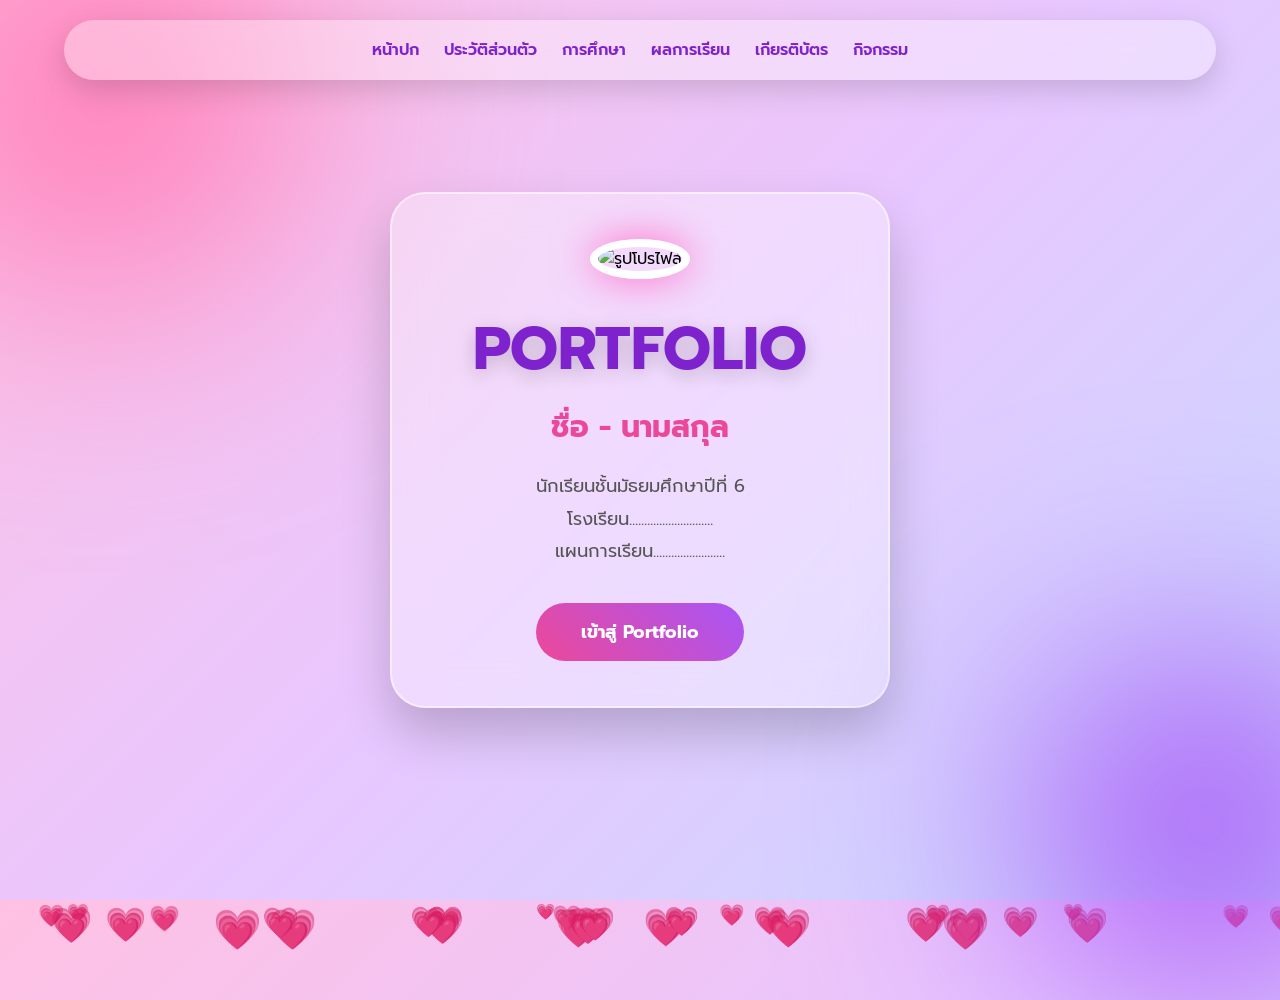
==== index.html @ 2bdcad95 "Update index.html" ====
<!DOCTYPE html>
<html lang="th">

<head>

<meta charset="UTF-8">

<meta name="viewport" content="width=device-width, initial-scale=1.0">

<title>Portfolio</title>


<link href="https://fonts.googleapis.com/css2?family=Prompt:wght@300;400;500;600;700&display=swap" rel="stylesheet">


<style>

/* =====================
   RESET
===================== */

*{
    margin:0;
    padding:0;
    box-sizing:border-box;
    font-family:'Prompt',sans-serif;
}


/* =====================
   BACKGROUND
===================== */

body{

    min-height:100vh;

    overflow:hidden;

    background:

    linear-gradient(
        135deg,
        #ffc1e3,
        #e8c7ff,
        #c7d9ff
    );

}


/* แสงพื้นหลัง */

body::before{

    content:"";

    position:absolute;

    width:400px;

    height:400px;

    background:#ff7eb9;

    border-radius:50%;

    filter:blur(120px);

    top:-100px;

    left:-100px;

}


body::after{

    content:"";

    position:absolute;

    width:350px;

    height:350px;

    background:#a855f7;

    border-radius:50%;

    filter:blur(120px);

    bottom:-100px;

    right:-100px;

}


/* =====================
       MENU
===================== */


nav{

    position:fixed;

    top:20px;

    left:50%;

    transform:translateX(-50%);

    width:90%;

    padding:18px;

    display:flex;

    justify-content:center;

    gap:25px;


    background:rgba(255,255,255,.35);

    backdrop-filter:blur(15px);


    border-radius:50px;


    box-shadow:
    0 10px 30px rgba(0,0,0,.15);


    z-index:10;

}



nav a{

    text-decoration:none;

    color:#7e22ce;

    font-weight:600;

    transition:.3s;

}



nav a:hover{

    color:#ec4899;

    transform:translateY(-5px);

}



/* =====================
       HERO
===================== */


.hero{

    height:100vh;

    display:flex;

    justify-content:center;

    align-items:center;

    position:relative;

}



/* =====================
       CARD
===================== */


.profile-box{


    width:500px;


    padding:45px;


    text-align:center;


    background:

    rgba(255,255,255,.35);


    backdrop-filter:blur(20px);


    border-radius:35px;


    border:

    2px solid rgba(255,255,255,.5);


    box-shadow:

    0 25px 50px rgba(0,0,0,.2);


    animation:show 1.2s;


}



/* animation */

@keyframes show{


from{

    opacity:0;

    transform:translateY(80px);

}


to{

    opacity:1;

    transform:translateY(0);

}

}



/* =====================
       PROFILE IMAGE
===================== */


.profile{


    width:200px;

    height:200px;


    border-radius:50%;


    object-fit:cover;


    border:

    8px solid white;


    box-shadow:

    0 0 40px #ff6ec7;


    animation:float 3s infinite;

}



@keyframes float{


50%{

    transform:translateY(-15px);

}


}



/* =====================
       TEXT
===================== */


h1{


    margin-top:25px;


    font-size:60px;


    color:#7e22ce;


    text-shadow:

    0 5px 20px rgba(0,0,0,.2);


}



h2{


    margin-top:10px;


    font-size:30px;


    color:#ec4899;


}



p{


    margin:20px;


    font-size:18px;


    color:#555;


    line-height:1.8;


}



/* =====================
       BUTTON
===================== */


button{


    margin-top:15px;


    padding:15px 45px;


    border:none;


    border-radius:50px;


    background:

    linear-gradient(
    45deg,
    #ec4899,
    #a855f7
    );


    color:white;


    font-size:18px;


    font-weight:bold;


    cursor:pointer;


    transition:.3s;


}



button:hover{


    transform:scale(1.1);


    box-shadow:

    0 10px 30px #ec489966;


}



/* =====================
       HEART EFFECT
===================== */


.heart{

    position:absolute;

    animation:fall linear infinite;

}



@keyframes fall{


from{

    transform:

    translateY(-100px)
    rotate(0deg);

}


to{

    transform:

    translateY(110vh)
    rotate(360deg);

}


}



/* =====================
       MOBILE
===================== */


@media(max-width:700px){


nav{

    gap:12px;

    flex-wrap:wrap;

}


nav a{

    font-size:13px;

}



.profile-box{

    width:90%;

    padding:30px;

}



.profile{

    width:150px;

    height:150px;

}



h1{

    font-size:40px;

}



h2{

    font-size:22px;

}


}



</style>

</head>


<body>


<!-- MENU -->

<nav>

<a href="#">หน้าปก</a>

<a href="profile.html">ประวัติส่วนตัว</a>

<a href="education.html">การศึกษา</a>

<a href="grades.html">ผลการเรียน</a>

<a href="certificates.html">เกียรติบัตร</a>

<a href="activities.html">กิจกรรม</a>

</nav>




<!-- COVER -->


<section class="hero">


<div class="profile-box">


<img src="images/profile.jpg" class="profile" alt="รูปโปรไฟล์">


<h1>

PORTFOLIO

</h1>


<h2>

ชื่อ - นามสกุล

</h2>



<p>

นักเรียนชั้นมัธยมศึกษาปีที่ 6

<br>

โรงเรียน............................

<br>

แผนการเรียน........................

</p>



<button onclick="location.href='profile.html'">

เข้าสู่ Portfolio

</button>



</div>


</section>



<script>


// สร้างหัวใจลอย

for(let i=0;i<30;i++){


let heart=document.createElement("div");


heart.className="heart";


heart.innerHTML="💗";


heart.style.left=Math.random()*100+"vw";


heart.style.fontSize=
(15+Math.random()*25)+"px";


heart.style.animationDuration=
(5+Math.random()*5)+"s";


heart.style.animationDelay=
Math.random()*5+"s";


document.body.appendChild(heart);


}


</script>


</body>

</html>
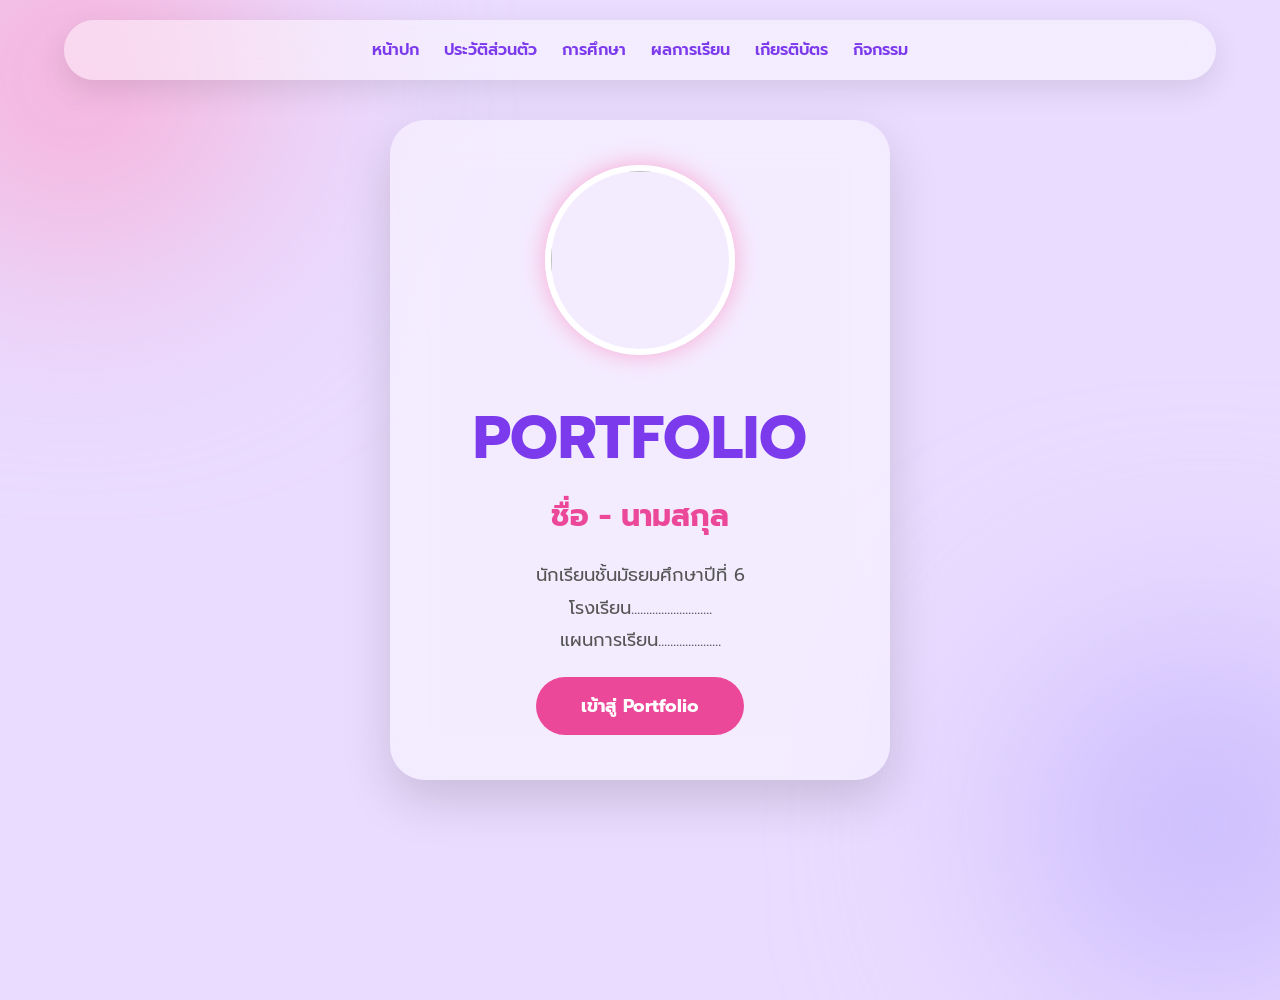
==== commit 01419528: "Update index.html" ====
--- a/index.html
+++ b/index.html
@@ -4,19 +4,17 @@
 <head>
 
 <meta charset="UTF-8">
-
 <meta name="viewport" content="width=device-width, initial-scale=1.0">
 
 <title>Portfolio</title>
 
-
 <link href="https://fonts.googleapis.com/css2?family=Prompt:wght@300;400;500;600;700&display=swap" rel="stylesheet">
 
 
 <style>
 
 /* =====================
-   RESET
+ RESET
 ===================== */
 
 *{
@@ -28,7 +26,7 @@
 
 
 /* =====================
-   BACKGROUND
+ BACKGROUND
 ===================== */
 
 body{
@@ -37,19 +35,12 @@
 
     overflow:hidden;
 
-    background:
-
-    linear-gradient(
-        135deg,
-        #ffc1e3,
-        #e8c7ff,
-        #c7d9ff
-    );
-
-}
-
-
-/* แสงพื้นหลัง */
+    background:#eadcff;
+
+}
+
+
+/* แสงพื้นหลังแบบนุ่ม */
 
 body::before{
 
@@ -57,11 +48,11 @@
 
     position:absolute;
 
-    width:400px;
-
-    height:400px;
-
-    background:#ff7eb9;
+    width:350px;
+
+    height:350px;
+
+    background:#f9a8d4;
 
     border-radius:50%;
 
@@ -84,7 +75,7 @@
 
     height:350px;
 
-    background:#a855f7;
+    background:#c4b5fd;
 
     border-radius:50%;
 
@@ -97,8 +88,9 @@
 }
 
 
-/* =====================
-       MENU
+
+/* =====================
+ NAVBAR
 ===================== */
 
 
@@ -116,6 +108,7 @@
 
     padding:18px;
 
+
     display:flex;
 
     justify-content:center;
@@ -123,16 +116,17 @@
     gap:25px;
 
 
-    background:rgba(255,255,255,.35);
+    background:rgba(255,255,255,.45);
 
     backdrop-filter:blur(15px);
 
 
-    border-radius:50px;
+    border-radius:40px;
 
 
     box-shadow:
-    0 10px 30px rgba(0,0,0,.15);
+
+    0 10px 30px rgba(0,0,0,.1);
 
 
     z-index:10;
@@ -143,10 +137,10 @@
 
 nav a{
 
+    color:#7c3aed;
+
     text-decoration:none;
 
-    color:#7e22ce;
-
     font-weight:600;
 
     transition:.3s;
@@ -154,305 +148,45 @@
 }
 
 
-
 nav a:hover{
 
     color:#ec4899;
 
-    transform:translateY(-5px);
-
-}
-
-
-
-/* =====================
-       HERO
-===================== */
-
-
-.hero{
-
-    height:100vh;
-
-    display:flex;
-
-    justify-content:center;
-
-    align-items:center;
-
-    position:relative;
-
-}
-
-
-
-/* =====================
-       CARD
-===================== */
-
-
-.profile-box{
-
-
-    width:500px;
-
-
-    padding:45px;
-
-
-    text-align:center;
-
-
-    background:
-
-    rgba(255,255,255,.35);
-
-
-    backdrop-filter:blur(20px);
-
-
-    border-radius:35px;
-
-
-    border:
-
-    2px solid rgba(255,255,255,.5);
-
-
-    box-shadow:
-
-    0 25px 50px rgba(0,0,0,.2);
-
-
-    animation:show 1.2s;
-
-
-}
-
-
-
-/* animation */
-
-@keyframes show{
+}
+
+
+
+/* =====================
+ ดาวตก
+===================== */
+
+
+.star{
+
+    position:absolute;
+
+    top:-50px;
+
+    color:#ffffff;
+
+    opacity:.45;
+
+    animation:fall linear infinite;
+
+    z-index:1;
+
+}
+
+
+
+@keyframes fall{
 
 
 from{
 
-    opacity:0;
-
-    transform:translateY(80px);
-
-}
-
-
-to{
-
-    opacity:1;
-
-    transform:translateY(0);
-
-}
-
-}
-
-
-
-/* =====================
-       PROFILE IMAGE
-===================== */
-
-
-.profile{
-
-
-    width:200px;
-
-    height:200px;
-
-
-    border-radius:50%;
-
-
-    object-fit:cover;
-
-
-    border:
-
-    8px solid white;
-
-
-    box-shadow:
-
-    0 0 40px #ff6ec7;
-
-
-    animation:float 3s infinite;
-
-}
-
-
-
-@keyframes float{
-
-
-50%{
-
-    transform:translateY(-15px);
-
-}
-
-
-}
-
-
-
-/* =====================
-       TEXT
-===================== */
-
-
-h1{
-
-
-    margin-top:25px;
-
-
-    font-size:60px;
-
-
-    color:#7e22ce;
-
-
-    text-shadow:
-
-    0 5px 20px rgba(0,0,0,.2);
-
-
-}
-
-
-
-h2{
-
-
-    margin-top:10px;
-
-
-    font-size:30px;
-
-
-    color:#ec4899;
-
-
-}
-
-
-
-p{
-
-
-    margin:20px;
-
-
-    font-size:18px;
-
-
-    color:#555;
-
-
-    line-height:1.8;
-
-
-}
-
-
-
-/* =====================
-       BUTTON
-===================== */
-
-
-button{
-
-
-    margin-top:15px;
-
-
-    padding:15px 45px;
-
-
-    border:none;
-
-
-    border-radius:50px;
-
-
-    background:
-
-    linear-gradient(
-    45deg,
-    #ec4899,
-    #a855f7
-    );
-
-
-    color:white;
-
-
-    font-size:18px;
-
-
-    font-weight:bold;
-
-
-    cursor:pointer;
-
-
-    transition:.3s;
-
-
-}
-
-
-
-button:hover{
-
-
-    transform:scale(1.1);
-
-
-    box-shadow:
-
-    0 10px 30px #ec489966;
-
-
-}
-
-
-
-/* =====================
-       HEART EFFECT
-===================== */
-
-
-.heart{
-
-    position:absolute;
-
-    animation:fall linear infinite;
-
-}
-
-
-
-@keyframes fall{
-
-
-from{
-
     transform:
 
-    translateY(-100px)
+    translateY(-50px)
     rotate(0deg);
 
 }
@@ -473,7 +207,233 @@
 
 
 /* =====================
-       MOBILE
+ HERO
+===================== */
+
+
+.hero{
+
+    height:100vh;
+
+    display:flex;
+
+    justify-content:center;
+
+    align-items:center;
+
+    position:relative;
+
+    z-index:2;
+
+}
+
+
+
+/* =====================
+ PROFILE CARD
+===================== */
+
+
+.profile-box{
+
+
+    width:500px;
+
+    padding:45px;
+
+
+    text-align:center;
+
+
+    background:
+
+    rgba(255,255,255,.45);
+
+
+    backdrop-filter:blur(20px);
+
+
+    border-radius:35px;
+
+
+    box-shadow:
+
+    0 20px 50px rgba(0,0,0,.15);
+
+
+    animation:show 1s;
+
+}
+
+
+
+@keyframes show{
+
+
+from{
+
+opacity:0;
+
+transform:translateY(50px);
+
+}
+
+
+to{
+
+opacity:1;
+
+transform:translateY(0);
+
+}
+
+
+}
+
+
+
+/* =====================
+ PROFILE IMAGE
+===================== */
+
+
+.profile{
+
+    width:190px;
+
+    height:190px;
+
+    object-fit:cover;
+
+    border-radius:50%;
+
+
+    border:6px solid white;
+
+
+    box-shadow:
+
+    0 0 25px #f9a8d4;
+
+
+    animation:float 3s infinite;
+
+}
+
+
+
+@keyframes float{
+
+
+50%{
+
+transform:translateY(-12px);
+
+}
+
+
+}
+
+
+
+/* =====================
+ TEXT
+===================== */
+
+
+h1{
+
+    margin-top:25px;
+
+    font-size:60px;
+
+    color:#7c3aed;
+
+
+}
+
+
+
+h2{
+
+    margin-top:10px;
+
+    color:#ec4899;
+
+    font-size:30px;
+
+}
+
+
+
+p{
+
+    margin:20px;
+
+    color:#555;
+
+    font-size:18px;
+
+    line-height:1.8;
+
+}
+
+
+
+/* =====================
+ BUTTON
+===================== */
+
+
+button{
+
+
+    padding:15px 45px;
+
+
+    border:none;
+
+
+    border-radius:50px;
+
+
+    background:#ec4899;
+
+
+    color:white;
+
+
+    font-size:18px;
+
+
+    font-weight:bold;
+
+
+    cursor:pointer;
+
+
+    transition:.3s;
+
+
+}
+
+
+
+button:hover{
+
+
+    background:#8b5cf6;
+
+
+    transform:translateY(-5px);
+
+
+}
+
+
+
+/* =====================
+ MOBILE
 ===================== */
 
 
@@ -482,69 +442,65 @@
 
 nav{
 
-    gap:12px;
-
-    flex-wrap:wrap;
+gap:12px;
+
+flex-wrap:wrap;
 
 }
 
 
 nav a{
 
-    font-size:13px;
-
-}
-
+font-size:13px;
+
+}
 
 
 .profile-box{
 
-    width:90%;
-
-    padding:30px;
-
-}
-
+width:90%;
+
+padding:30px;
+
+}
 
 
 .profile{
 
-    width:150px;
-
-    height:150px;
-
-}
-
+width:150px;
+
+height:150px;
+
+}
 
 
 h1{
 
-    font-size:40px;
-
-}
-
+font-size:40px;
+
+}
 
 
 h2{
 
-    font-size:22px;
-
-}
-
-
-}
-
+font-size:22px;
+
+}
+
+
+}
 
 
 </style>
 
+
 </head>
 
 
 <body>
 
 
-<!-- MENU -->
+<!-- เมนู -->
 
 <nav>
 
@@ -564,8 +520,8 @@
 
 
 
-
-<!-- COVER -->
+<!-- ดาวตก -->
+
 
 
 <section class="hero">
@@ -574,40 +530,34 @@
 <div class="profile-box">
 
 
-<img src="images/profile.jpg" class="profile" alt="รูปโปรไฟล์">
+<img src="images/profile.jpg" class="profile">
 
 
 <h1>
-
 PORTFOLIO
-
 </h1>
 
 
 <h2>
-
 ชื่อ - นามสกุล
-
 </h2>
 
 
-
 <p>
 
 นักเรียนชั้นมัธยมศึกษาปีที่ 6
 
 <br>
 
-โรงเรียน............................
+โรงเรียน...........................
 
 <br>
 
-แผนการเรียน........................
+แผนการเรียน.....................
 
 </p>
 
 
-
 <button onclick="location.href='profile.html'">
 
 เข้าสู่ Portfolio
@@ -615,7 +565,6 @@
 </button>
 
 
-
 </div>
 
 
@@ -623,39 +572,40 @@
 
 
 
+
 <script>
 
 
-// สร้างหัวใจลอย
-
-for(let i=0;i<30;i++){
-
-
-let heart=document.createElement("div");
-
-
-heart.className="heart";
-
-
-heart.innerHTML="💗";
-
-
-heart.style.left=Math.random()*100+"vw";
-
-
-heart.style.fontSize=
-(15+Math.random()*25)+"px";
-
-
-heart.style.animationDuration=
-(5+Math.random()*5)+"s";
-
-
-heart.style.animationDelay=
-Math.random()*5+"s";
-
-
-document.body.appendChild(heart);
+// สร้างดาวตกแบบจาง ๆ
+
+for(let i=0;i<35;i++){
+
+
+let star=document.createElement("div");
+
+
+star.className="star";
+
+
+star.innerHTML="✦";
+
+
+star.style.left=Math.random()*100+"vw";
+
+
+star.style.fontSize=
+(10+Math.random()*15)+"px";
+
+
+star.style.animationDuration=
+(8+Math.random()*8)+"s";
+
+
+star.style.animationDelay=
+Math.random()*8+"s";
+
+
+document.body.appendChild(star);
 
 
 }
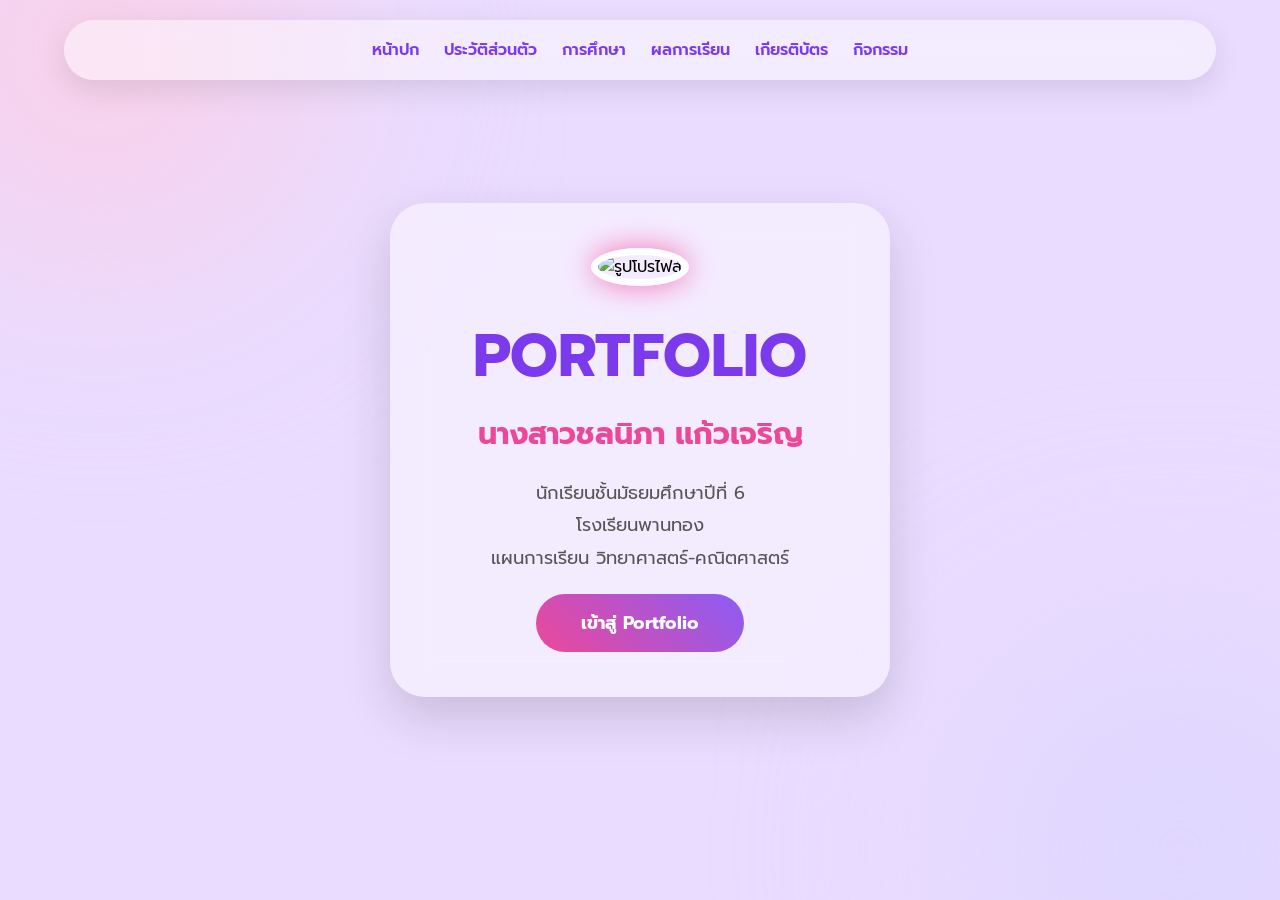
==== commit da1ed155: "Update index.html" ====
--- a/index.html
+++ b/index.html
@@ -25,6 +25,7 @@
 }
 
 
+
 /* =====================
  BACKGROUND
 ===================== */
@@ -40,48 +41,50 @@
 }
 
 
-/* แสงพื้นหลังแบบนุ่ม */
+
+/* แสงพาสเทล */
 
 body::before{
 
     content:"";
 
-    position:absolute;
-
-    width:350px;
-
-    height:350px;
-
-    background:#f9a8d4;
+    position:fixed;
+
+    width:400px;
+
+    height:400px;
+
+    background:#fbcfe8;
 
     border-radius:50%;
 
     filter:blur(120px);
 
-    top:-100px;
+    top:-150px;
 
     left:-100px;
 
 }
 
 
+
 body::after{
 
     content:"";
 
-    position:absolute;
-
-    width:350px;
-
-    height:350px;
-
-    background:#c4b5fd;
+    position:fixed;
+
+    width:400px;
+
+    height:400px;
+
+    background:#ddd6fe;
 
     border-radius:50%;
 
     filter:blur(120px);
 
-    bottom:-100px;
+    bottom:-150px;
 
     right:-100px;
 
@@ -90,9 +93,8 @@
 
 
 /* =====================
- NAVBAR
-===================== */
-
+ MENU
+===================== */
 
 nav{
 
@@ -104,24 +106,26 @@
 
     transform:translateX(-50%);
 
+
     width:90%;
 
+
+    display:flex;
+
+    justify-content:center;
+
+    gap:25px;
+
+
     padding:18px;
 
 
-    display:flex;
-
-    justify-content:center;
-
-    gap:25px;
-
-
     background:rgba(255,255,255,.45);
 
     backdrop-filter:blur(15px);
 
 
-    border-radius:40px;
+    border-radius:50px;
 
 
     box-shadow:
@@ -137,10 +141,10 @@
 
 nav a{
 
+    text-decoration:none;
+
     color:#7c3aed;
 
-    text-decoration:none;
-
     font-weight:600;
 
     transition:.3s;
@@ -148,6 +152,7 @@
 }
 
 
+
 nav a:hover{
 
     color:#ec4899;
@@ -163,16 +168,25 @@
 
 .star{
 
-    position:absolute;
+    position:fixed;
 
     top:-50px;
 
+
     color:#ffffff;
 
+
     opacity:.45;
 
+
+    text-shadow:
+
+    0 0 8px white;
+
+
     animation:fall linear infinite;
 
+
     z-index:1;
 
 }
@@ -182,7 +196,7 @@
 @keyframes fall{
 
 
-from{
+0%{
 
     transform:
 
@@ -192,7 +206,7 @@
 }
 
 
-to{
+100%{
 
     transform:
 
@@ -221,6 +235,7 @@
 
     align-items:center;
 
+
     position:relative;
 
     z-index:2;
@@ -230,7 +245,7 @@
 
 
 /* =====================
- PROFILE CARD
+ PROFILE BOX
 ===================== */
 
 
@@ -239,6 +254,7 @@
 
     width:500px;
 
+
     padding:45px;
 
 
@@ -272,48 +288,52 @@
 
 from{
 
-opacity:0;
-
-transform:translateY(50px);
+    opacity:0;
+
+    transform:translateY(60px);
 
 }
 
 
 to{
 
-opacity:1;
-
-transform:translateY(0);
-
-}
-
-
-}
-
-
-
-/* =====================
- PROFILE IMAGE
+    opacity:1;
+
+    transform:translateY(0);
+
+}
+
+
+}
+
+
+
+/* =====================
+ IMAGE
 ===================== */
 
 
 .profile{
 
-    width:190px;
-
-    height:190px;
+
+    width:200px;
+
+
+    height:200px;
+
 
     object-fit:cover;
 
+
     border-radius:50%;
 
 
-    border:6px solid white;
+    border:7px solid white;
 
 
     box-shadow:
 
-    0 0 25px #f9a8d4;
+    0 0 30px #f472b6;
 
 
     animation:float 3s infinite;
@@ -327,7 +347,7 @@
 
 50%{
 
-transform:translateY(-12px);
+    transform:translateY(-15px);
 
 }
 
@@ -345,8 +365,10 @@
 
     margin-top:25px;
 
+
     font-size:60px;
 
+
     color:#7c3aed;
 
 
@@ -356,11 +378,15 @@
 
 h2{
 
+
     margin-top:10px;
 
+
+    font-size:30px;
+
+
     color:#ec4899;
 
-    font-size:30px;
 
 }
 
@@ -368,14 +394,19 @@
 
 p{
 
+
     margin:20px;
 
+
     color:#555;
 
+
     font-size:18px;
 
+
     line-height:1.8;
 
+
 }
 
 
@@ -397,7 +428,13 @@
     border-radius:50px;
 
 
-    background:#ec4899;
+    background:
+
+    linear-gradient(
+    45deg,
+    #ec4899,
+    #8b5cf6
+    );
 
 
     color:white;
@@ -414,7 +451,6 @@
 
     transition:.3s;
 
-
 }
 
 
@@ -422,10 +458,7 @@
 button:hover{
 
 
-    background:#8b5cf6;
-
-
-    transform:translateY(-5px);
+    transform:translateY(-5px) scale(1.05);
 
 
 }
@@ -442,48 +475,44 @@
 
 nav{
 
-gap:12px;
-
-flex-wrap:wrap;
+    flex-wrap:wrap;
+
+    gap:12px;
 
 }
 
 
 nav a{
 
-font-size:13px;
-
-}
+    font-size:13px;
+
+}
+
 
 
 .profile-box{
 
-width:90%;
-
-padding:30px;
-
-}
+    width:90%;
+
+    padding:30px;
+
+}
+
 
 
 .profile{
 
-width:150px;
-
-height:150px;
-
-}
+    width:150px;
+
+    height:150px;
+
+}
+
 
 
 h1{
 
-font-size:40px;
-
-}
-
-
-h2{
-
-font-size:22px;
+    font-size:40px;
 
 }
 
@@ -497,31 +526,32 @@
 </head>
 
 
+
 <body>
 
 
-<!-- เมนู -->
+
+<!-- MENU -->
 
 <nav>
 
 <a href="#">หน้าปก</a>
 
-<a href="profile.html">ประวัติส่วนตัว</a>
-
-<a href="education.html">การศึกษา</a>
-
-<a href="grades.html">ผลการเรียน</a>
-
-<a href="certificates.html">เกียรติบัตร</a>
-
-<a href="activities.html">กิจกรรม</a>
+<a href="#">ประวัติส่วนตัว</a>
+
+<a href="#">การศึกษา</a>
+
+<a href="#">ผลการเรียน</a>
+
+<a href="#">เกียรติบัตร</a>
+
+<a href="#">กิจกรรม</a>
 
 </nav>
 
 
 
-<!-- ดาวตก -->
-
+<!-- หน้าปก -->
 
 
 <section class="hero">
@@ -530,16 +560,19 @@
 <div class="profile-box">
 
 
-<img src="images/profile.jpg" class="profile">
+<img src="images/profile.jpg" class="profile" alt="รูปโปรไฟล์">
 
 
 <h1>
+
 PORTFOLIO
+
 </h1>
 
 
 <h2>
-ชื่อ - นามสกุล
+
+นางสาวชลนิภา เเก้วเจริญ
 </h2>
 
 
@@ -549,15 +582,16 @@
 
 <br>
 
-โรงเรียน...........................
+โรงเรียนพานทอง
 
 <br>
 
-แผนการเรียน.....................
+แผนการเรียน วิทยาศาสตร์-คณิตศาสตร์
 
 </p>
 
 
+
 <button onclick="location.href='profile.html'">
 
 เข้าสู่ Portfolio
@@ -572,13 +606,15 @@
 
 
 
-
 <script>
 
 
-// สร้างดาวตกแบบจาง ๆ
-
-for(let i=0;i<35;i++){
+// =====================
+// สร้างดาวตก
+// =====================
+
+
+for(let i=0;i<60;i++){
 
 
 let star=document.createElement("div");
@@ -590,19 +626,20 @@
 star.innerHTML="✦";
 
 
-star.style.left=Math.random()*100+"vw";
+star.style.left=
+Math.random()*100+"vw";
 
 
 star.style.fontSize=
-(10+Math.random()*15)+"px";
+(10+Math.random()*18)+"px";
 
 
 star.style.animationDuration=
-(8+Math.random()*8)+"s";
+(6+Math.random()*10)+"s";
 
 
 star.style.animationDelay=
-Math.random()*8+"s";
+Math.random()*10+"s";
 
 
 document.body.appendChild(star);
@@ -614,6 +651,7 @@
 </script>
 
 
+
 </body>
 
 </html>
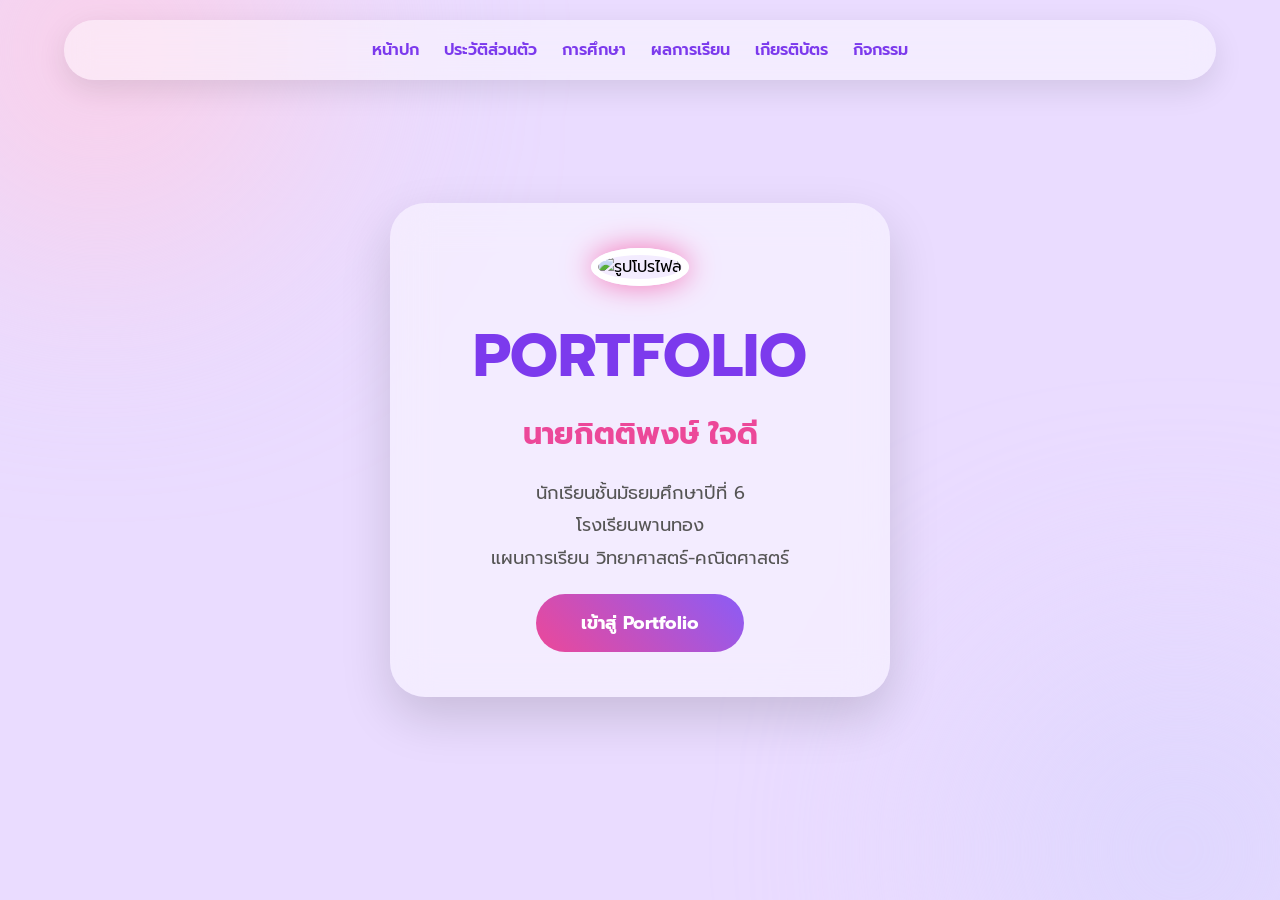
==== commit 5ac96cee: "Update index.html" ====
--- a/index.html
+++ b/index.html
@@ -549,8 +549,6 @@
 
 </nav>
 
-
-
 <!-- หน้าปก -->
 
 
@@ -568,11 +566,8 @@
 PORTFOLIO
 
 </h1>
-
-
-<h2>
-
-นางสาวชลนิภา เเก้วเจริญ
+<h2 id="student-name">
+นายกิตติพงษ์ ใจดี
 </h2>
 
 
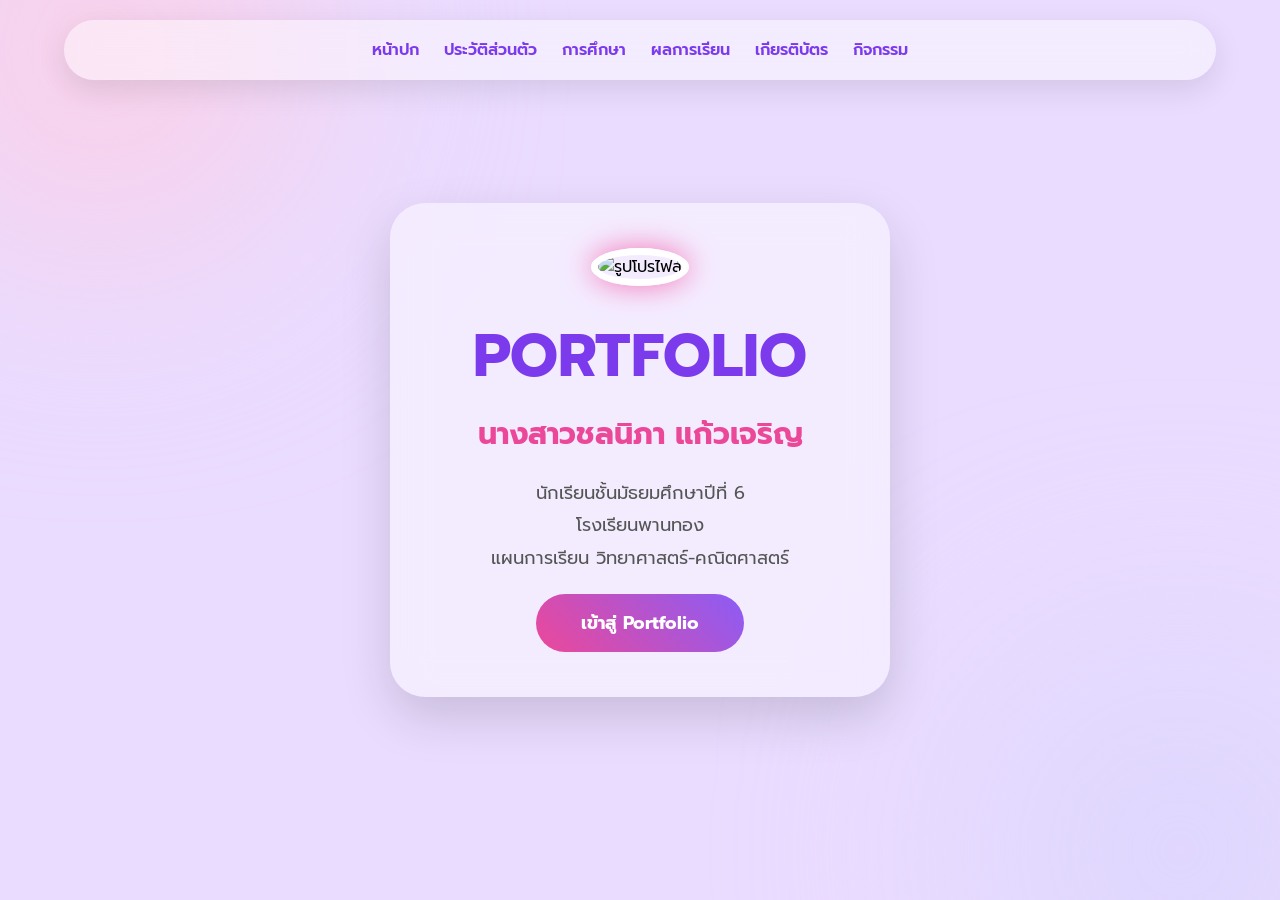
==== commit ca3b9f05: "Update index.html" ====
--- a/index.html
+++ b/index.html
@@ -559,36 +559,19 @@
 
 
 <img src="images/profile.jpg" class="profile" alt="รูปโปรไฟล์">
-
-
 <h1>
-
 PORTFOLIO
-
-</h1>
-<h2 id="student-name">
-นายกิตติพงษ์ ใจดี
+</h1><h2 id="student-name">
+นางสาวชลนิภา แก้วเจริญ
 </h2>
-
-
 <p>
-
 นักเรียนชั้นมัธยมศึกษาปีที่ 6
-
 <br>
-
 โรงเรียนพานทอง
-
 <br>
-
 แผนการเรียน วิทยาศาสตร์-คณิตศาสตร์
-
 </p>
-
-
-
 <button onclick="location.href='profile.html'">
-
 เข้าสู่ Portfolio
 
 </button>
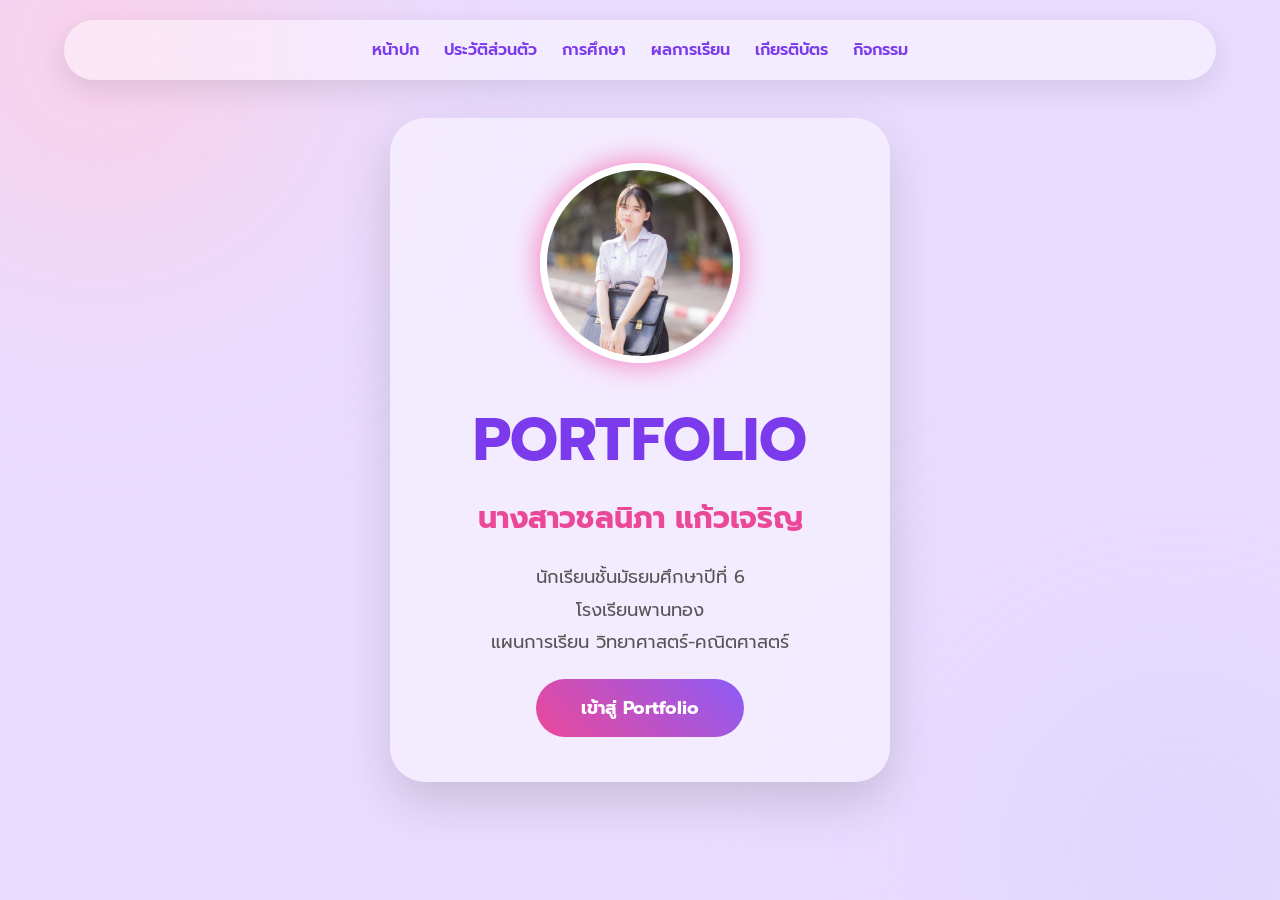
==== commit 21f7e26d: "Update index.html" ====
--- a/index.html
+++ b/index.html
@@ -558,7 +558,7 @@
 <div class="profile-box">
 
 
-<img src="images/profile.jpg" class="profile" alt="รูปโปรไฟล์">
+<img src="images/1783693084905.jpg" class="profile" alt="รูปโปรไฟล์">
 <h1>
 PORTFOLIO
 </h1><h2 id="student-name">
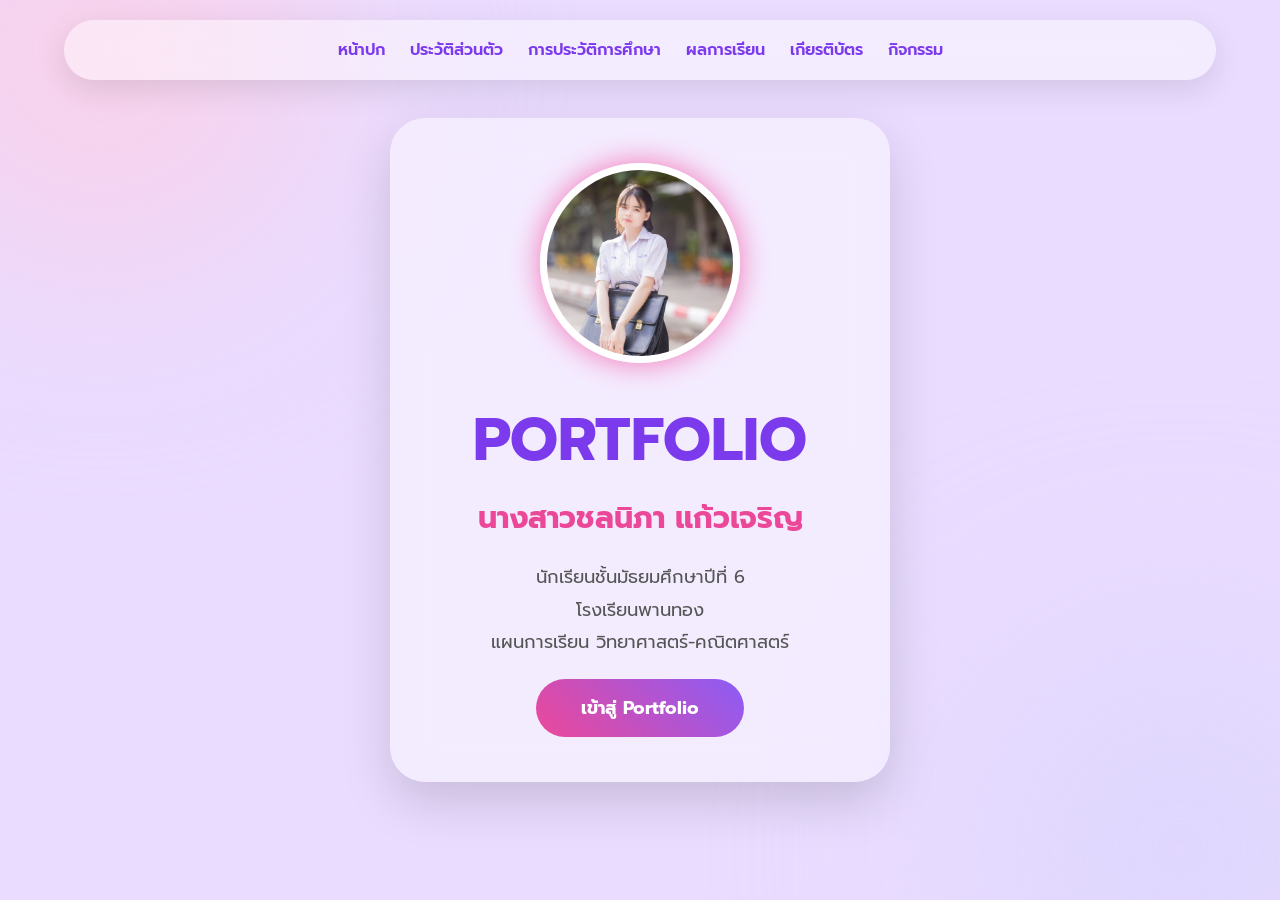
==== commit 0379f7d0: "Update index.html" ====
--- a/index.html
+++ b/index.html
@@ -539,7 +539,7 @@
 
 <a href="#">ประวัติส่วนตัว</a>
 
-<a href="#">การศึกษา</a>
+<a href="#">การประวัติการศึกษา</a>
 
 <a href="#">ผลการเรียน</a>
 
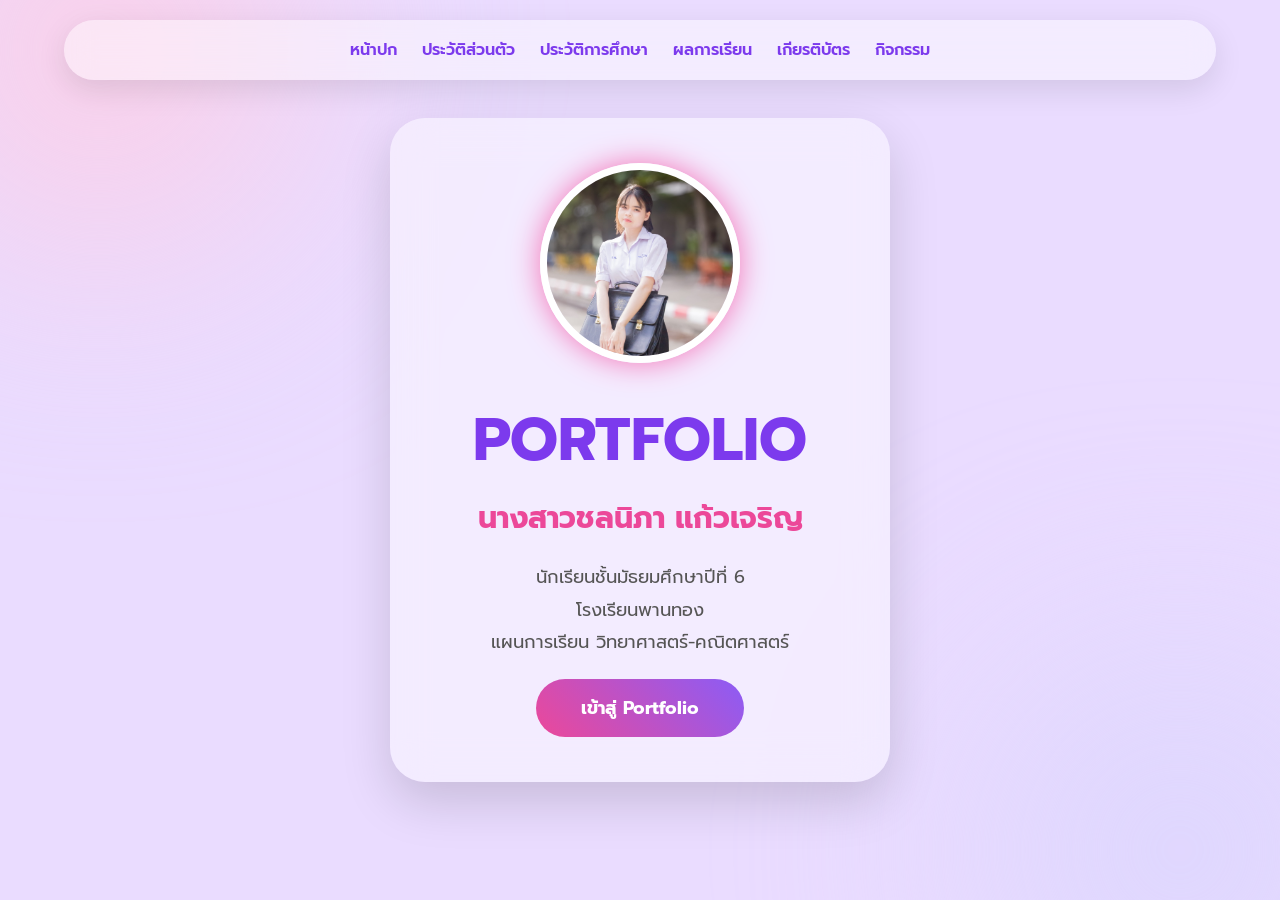
==== commit aad99ceb: "Update index.html" ====
--- a/index.html
+++ b/index.html
@@ -539,7 +539,7 @@
 
 <a href="#">ประวัติส่วนตัว</a>
 
-<a href="#">การประวัติการศึกษา</a>
+<a href="#">ประวัติการศึกษา</a>
 
 <a href="#">ผลการเรียน</a>
 
